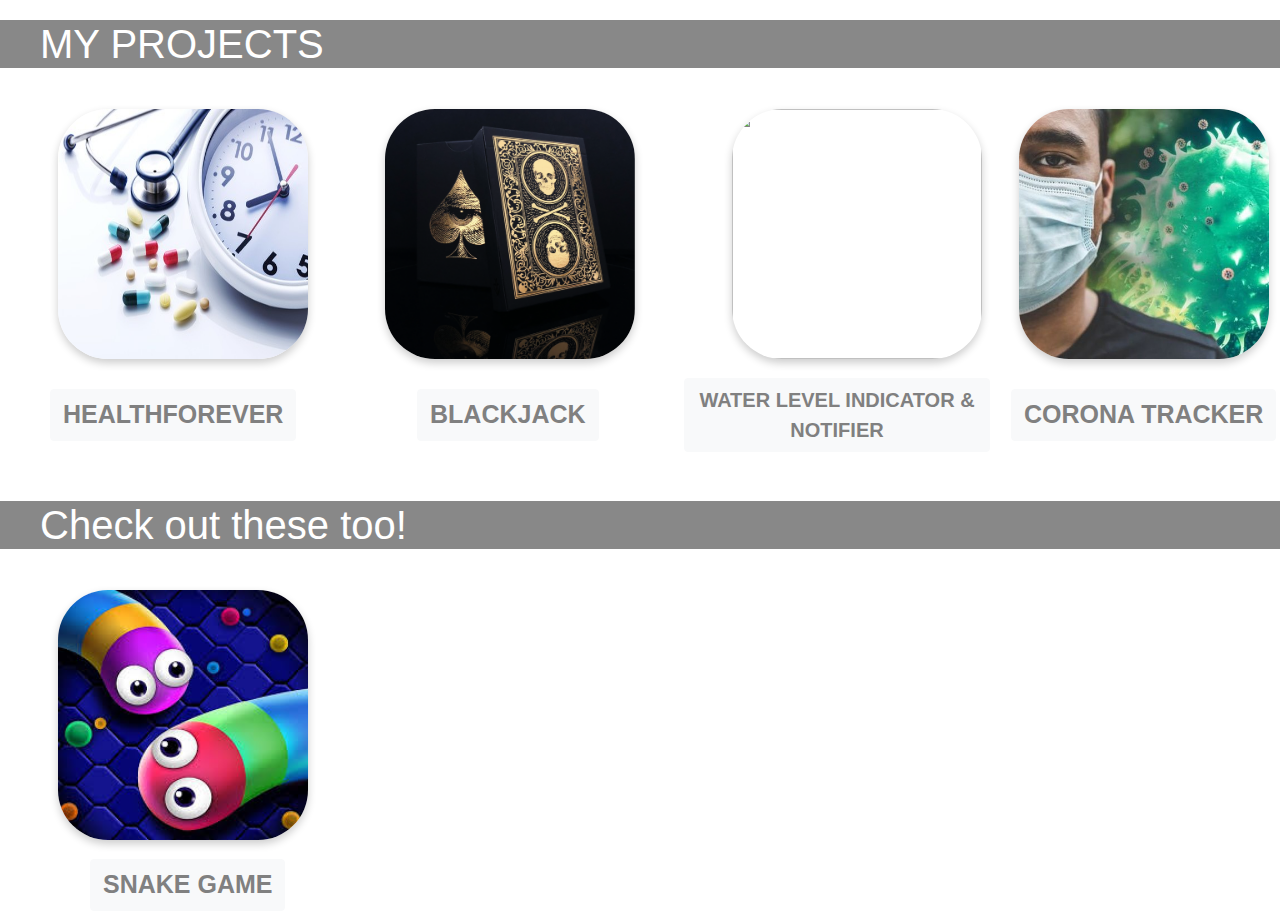
==== projects.html @ 22326560 "Add files via upload" ====
<!DOCTYPE html>
<html lang="en" dir="ltr">
  <head>
    <meta charset="utf-8">
    <title>Check out my work!</title>
    <link rel="stylesheet" href="https://stackpath.bootstrapcdn.com/bootstrap/4.4.1/css/bootstrap.min.css" integrity="sha384-Vkoo8x4CGsO3+Hhxv8T/Q5PaXtkKtu6ug5TOeNV6gBiFeWPGFN9MuhOf23Q9Ifjh" crossorigin="anonymous">
    <link rel="stylesheet" href="projects.css">
  </head>

  <body>
    <div class='projects'>
      <h1 id="projects">MY PROJECTS</h1><br>
      <table>
          <tr>
            <td id="col1">
              <a href="https://github.com/Rajat26599/HealthForever" target="_blank"><img id="img" src="images/healthforever.jpg" width=250px height=250px border=10px alt=""></a>
            </td>

            <td id="col2">
              <a href="https://github.com/Rajat26599/BlackJack" target="_blank"><img id="img" src="images/blackjack.png" width=250px height=250px border=10px alt=""></a>
            </td>

            <td id="col3">
              <a href="https://drive.google.com/drive/folders/1VRwpv21r_FM3HZt0udXiKneiZ5BJeLEc?usp=sharing" target="_blank"><img id="img" src="images/waterlevel.png" width=250px height=250px border=10px alt=""></a>
            </td>

            <td id="col4">
              <a href="https://github.com/Rajat26599/corona_tracker" target="_blank"><img id="img" src="images/coronatracker.jpg" width=250px height=250px border=10px alt=""></a>
            </td>

          </tr>

          <tr>
            <td id="healthfor">
              <button type="button" class="btn btn-light" id="firstbutton"><a href="https://github.com/Rajat26599/HealthForever" target="_blank">HEALTHFOREVER</a></button>
            </td>

            <td id="blackj">
                <button type="button" class="btn btn-light" id="secondbutton"><a id="black" href="https://github.com/Rajat26599/BlackJack" target="_blank">BLACKJACK</a></button>
            </td>

            <td id="col">
              <button type="button" class="btn btn-light" id="thirdbutton"><a id="water" href="https://drive.google.com/drive/folders/1VRwpv21r_FM3HZt0udXiKneiZ5BJeLEc?usp=sharing" target="_blank">WATER LEVEL INDICATOR & NOTIFIER</a></button>
            </td>

            <td id="coronatrack">
              <button type="button" class="btn btn-light" id="forthbutton"><a href="https://github.com/Rajat26599/corona_tracker" target="_blank">CORONA TRACKER</a></button>
            </td>

          </tr>

      </table>
    </div>

    <div class='other'>
      <br><br>
      <h1 id="other">Check out these too!</h1><br>
      <table>
          <tr>
            <td id="col1">
              <a href="https://drive.google.com/file/d/1peUvY2ZHKjcniGHkt5hEZIKB1SuUin0J/view?usp=sharing" target="_blank"><img id="img" src="images/snake.jpg" width=250px height=250px border=10px alt=""></a>
            </td>
          </tr>

        <tr>
          <td id="snakebtn">
            <button type="button" class="btn btn-light" id="snakebutton"><a href="https://drive.google.com/file/d/1peUvY2ZHKjcniGHkt5hEZIKB1SuUin0J/view?usp=sharing" target="_blank">SNAKE GAME</a></button>
          </td>
        </tr>
      </table>
    </div>
  </body>
</html>
---- projects.css ----
body {
  padding-top: 20px;
}

#img {
  border-radius: 50px;
  border-color: #eeeeee;
}

#col1 {
  padding-left: 50px;
  padding-bottom: 10px;
}

#col2 {
  padding-left: 60px;
  padding-bottom: 10px;
}

#col3 {
  padding-left: 80px;
  padding-bottom: 10px;
}

#col4 {
  padding-left: 20px;
  padding-right: 20px;
  padding-bottom: 10px;
}

a {
  font-size: 25px;
  font-weight: bold;
  color: grey;
}

a:hover {
  text-decoration: none;
  color: black;
}

#blackj {
  padding-left: 100px;
}

#healthfor {
  padding-left: 50px;
}

#water {
  font-size: 20px;
}

#col {
  padding-left: 40px;
}

#coronatrack {
  padding-left: 20px;
}

#projects {
  background-color: #888888;
  color: white;
  padding-left: 40px;
}

#other {
  background-color: #888888;
  color: white;
  padding-left: 40px;
}

#snakebtn {
  padding-left: 90px;
}

#img {
  box-shadow: 0 4px 8px 0 rgba(0, 0, 0, 0.2);
  margin: 8px;
}
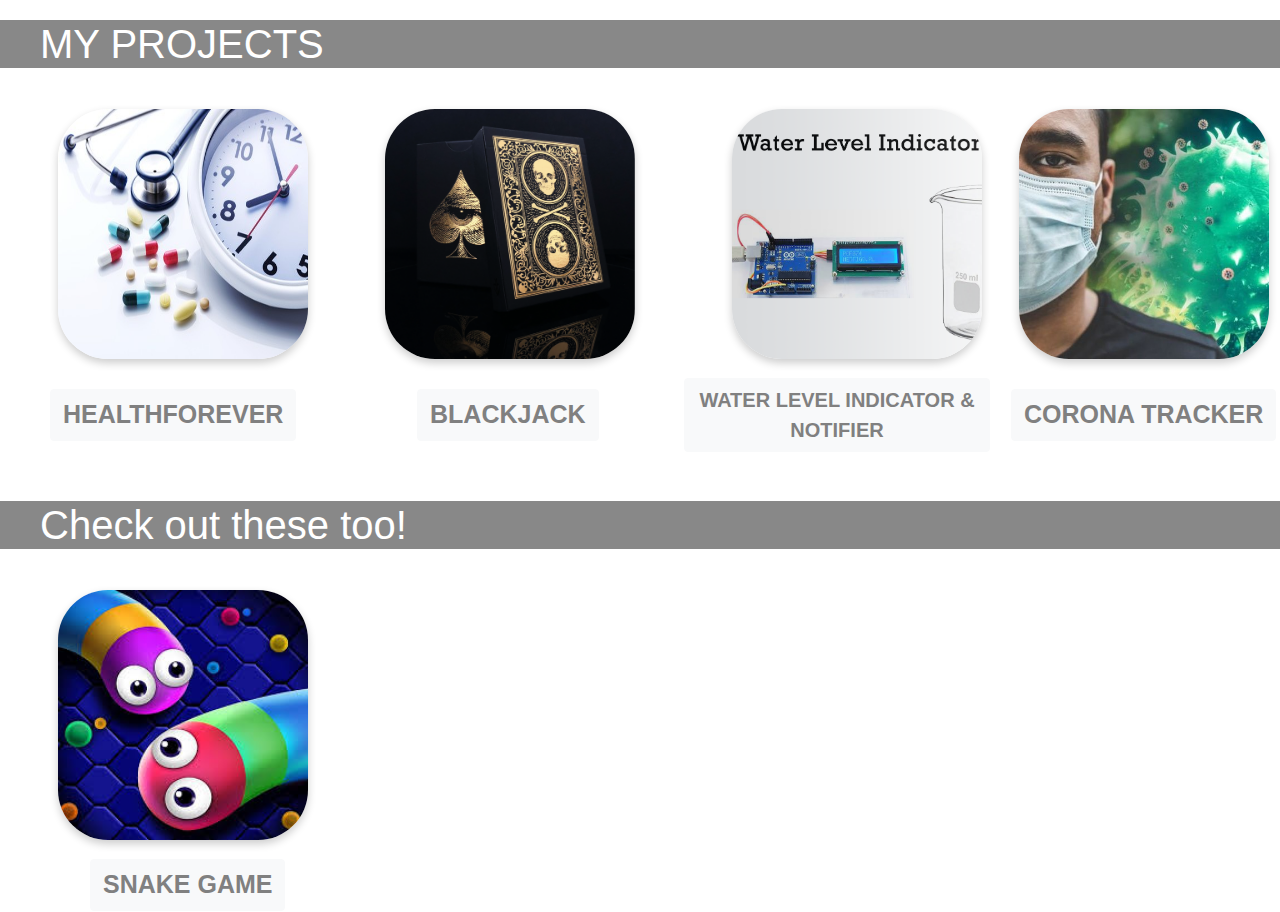
==== commit 98e1c5a1: "Update projects.html" ====
--- a/projects.html
+++ b/projects.html
@@ -21,7 +21,7 @@
             </td>
 
             <td id="col3">
-              <a href="https://drive.google.com/drive/folders/1VRwpv21r_FM3HZt0udXiKneiZ5BJeLEc?usp=sharing" target="_blank"><img id="img" src="images/waterlevel.png" width=250px height=250px border=10px alt=""></a>
+              <a href="https://drive.google.com/drive/folders/1VRwpv21r_FM3HZt0udXiKneiZ5BJeLEc?usp=sharing" target="_blank"><img id="img" src="images/Waterlevel.png" width=250px height=250px border=10px alt=""></a>
             </td>
 
             <td id="col4">
